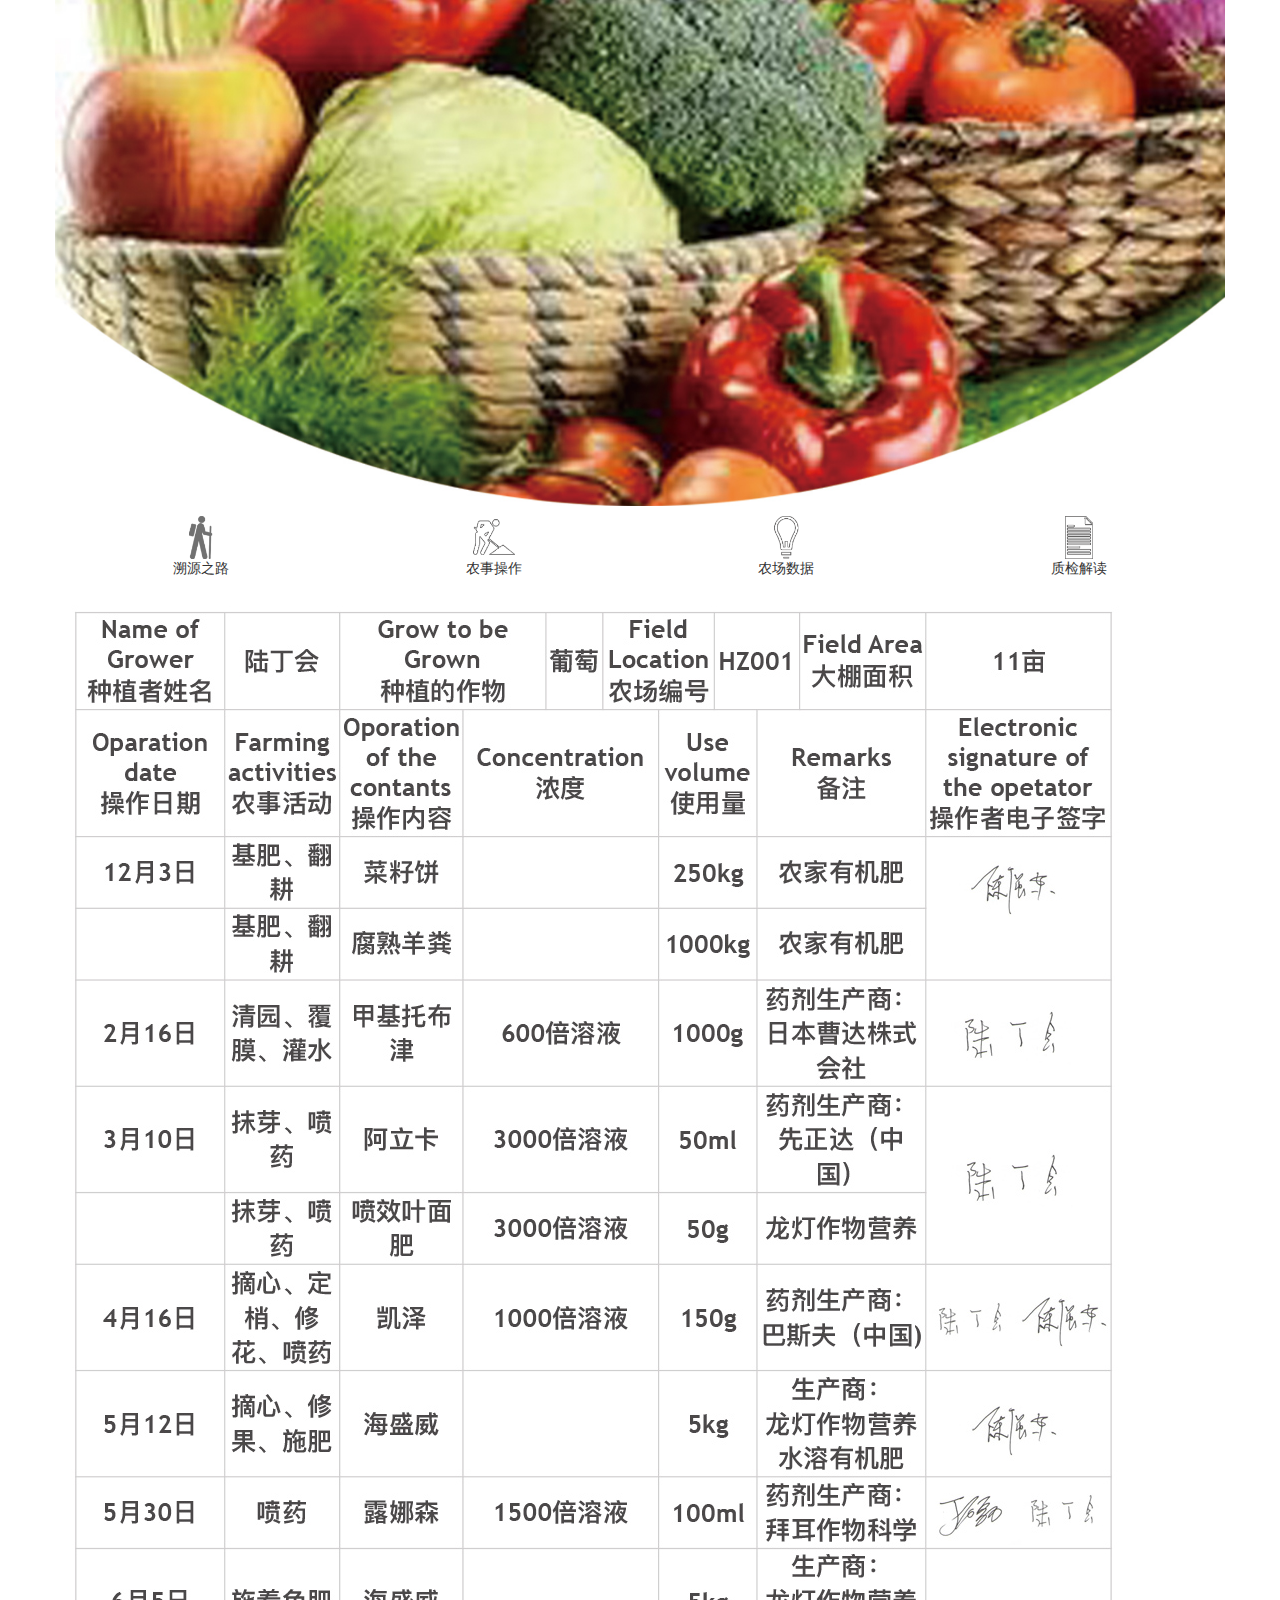
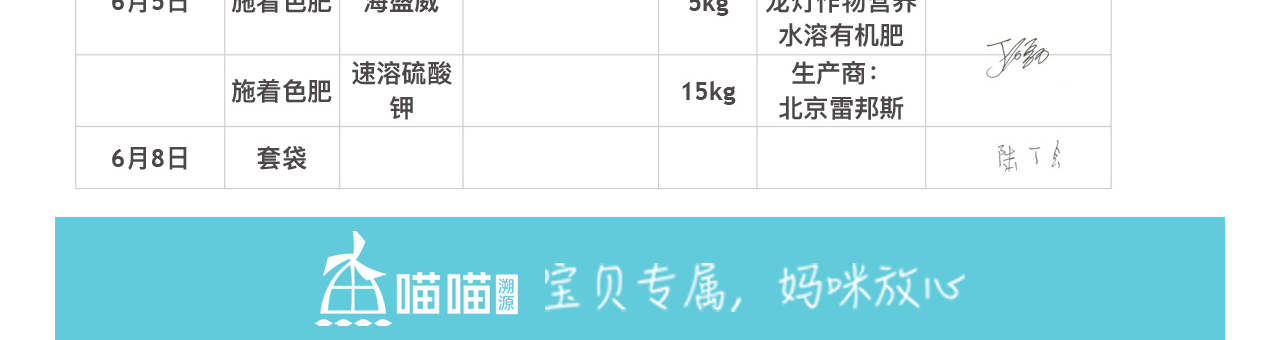
==== nscz.html @ 10b3d64f "first commit" ====
<!DOCTYPE html>
<html lang="en">
<head>
	<meta charset="UTF-8">
	<meta name="viewport" content="width=device-width,initial-scale=1.0,maximum-scale=1.0,user-scalable=no">
	<meta name="format-detection" content="telphone=no, email=no">
	<title>鱼喵喵溯源</title>
	<link rel="stylesheet" href="bootstrap/css/bootstrap.min.css">
	<link rel="stylesheet" href="layout.css">
</head>

<body>
	<div class="container">
		<div class="row">
			<img class="img-responsive" src="images/syzl1.jpg">
		</div>
		<div class="row" style="margin-top:10px">
			<nav>
				<ul class="col-xs-3 pd0 ct">
					<li><a href="syzl.html"><img src="images/nav1.png" alt="" class="img-responsive">溯源之路</a></li>
				</ul>
				<ul class="col-xs-3 pd0 ct">
					<li><a href="nscz.html"><img src="images/nav2.png" alt="" class="img-responsive">农事操作</a></li>
				</ul>
				<ul class="col-xs-3 pd0 ct">
					<li><a href="ncsj.html"><img src="images/nav3.png" alt="" class="img-responsive">农场数据</a></li>
				</ul>
				<ul class="col-xs-3 pd0 ct">
					<li><a href="zjjd.html"><img src="images/nav4.png" alt="" class="img-responsive">质检解读</a></li>
				</ul>
			</nav>
		</div>
		<div class="row">
			<img src="images/nscztb.jpg" alt="" class="img-responsive">
	
		</div>
		<div class="row ">
			<div class="footer">
				<img src="images/foot.png" alt="" class="img-responsive imgct">
			</div>
		</div>
	</div>
</body>
</html>
---- layout.css ----
*{
			margin:0;
			padding:0;
		}
		body{
			font-size:14px;
			font-family: "微软雅黑";
		}
		li,ol{
			list-style:none;
		}
		a{
			text-decoration:none;
			color:#333;
		}
		a:hover{
			text-decoration:none;
		}
		.mtop10{
			margin-top:0.1em;
		}
		.ct{
			text-align:center;
		}
		.footer{
			padding-top:1em;
			padding-bottom:1em;
			background:#62cbdb;
			text-align:center;
		}
		.imgct{
			margin:0 auto;
		}
		.pd0{
			padding-left:0;
			padding-right:0;
		}
		nav img{
			width:3em;
			height:3em;
			margin:0 auto;
		}
		nav a{
			display:block;
		}
		nav a:hover{
			background:#62cbdb;
			border-radius:20px;
		}
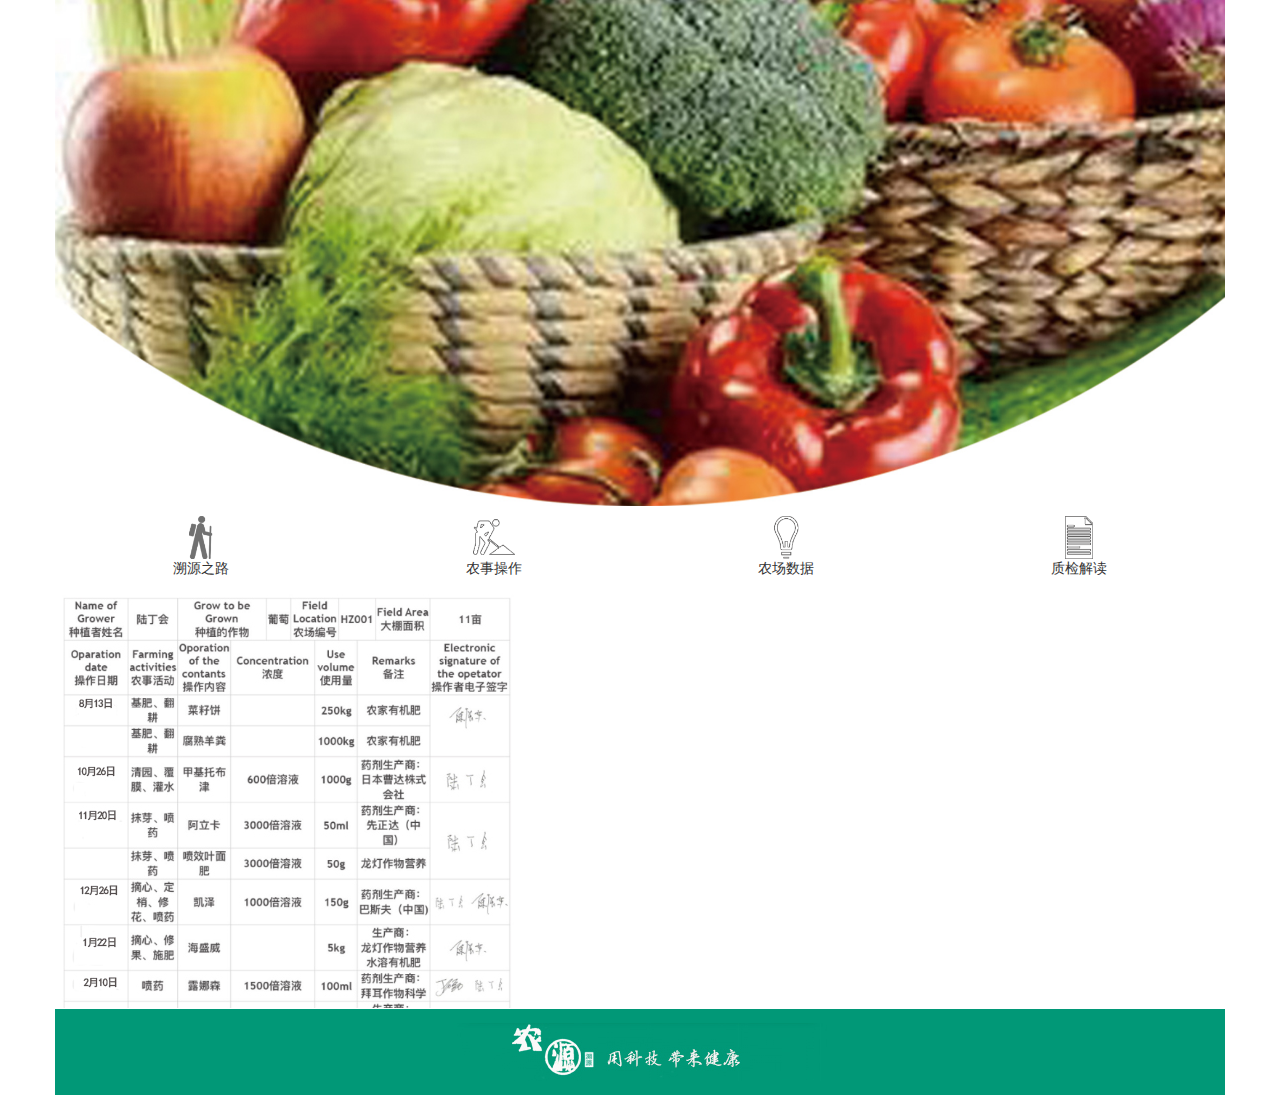
==== commit ce9b0b25: "second commit" ====
--- a/nscz.html
+++ b/nscz.html
@@ -4,7 +4,7 @@
 	<meta charset="UTF-8">
 	<meta name="viewport" content="width=device-width,initial-scale=1.0,maximum-scale=1.0,user-scalable=no">
 	<meta name="format-detection" content="telphone=no, email=no">
-	<title>鱼喵喵溯源</title>
+	<title>农事操作</title>
 	<link rel="stylesheet" href="bootstrap/css/bootstrap.min.css">
 	<link rel="stylesheet" href="layout.css">
 </head>
@@ -31,12 +31,12 @@
 			</nav>
 		</div>
 		<div class="row">
-			<img src="images/nscztb.jpg" alt="" class="img-responsive">
+			<img src="images/nscztbt.jpg" alt="" class="img-responsive">
 	
 		</div>
 		<div class="row ">
 			<div class="footer">
-				<img src="images/foot.png" alt="" class="img-responsive imgct">
+				<img src="images/6.png" alt="" class="img-responsive imgct">
 			</div>
 		</div>
 	</div>
--- a/layout.css
+++ b/layout.css
@@ -25,7 +25,7 @@
 		.footer{
 			padding-top:1em;
 			padding-bottom:1em;
-			background:#62cbdb;
+			background:#019877;
 			text-align:center;
 		}
 		.imgct{
